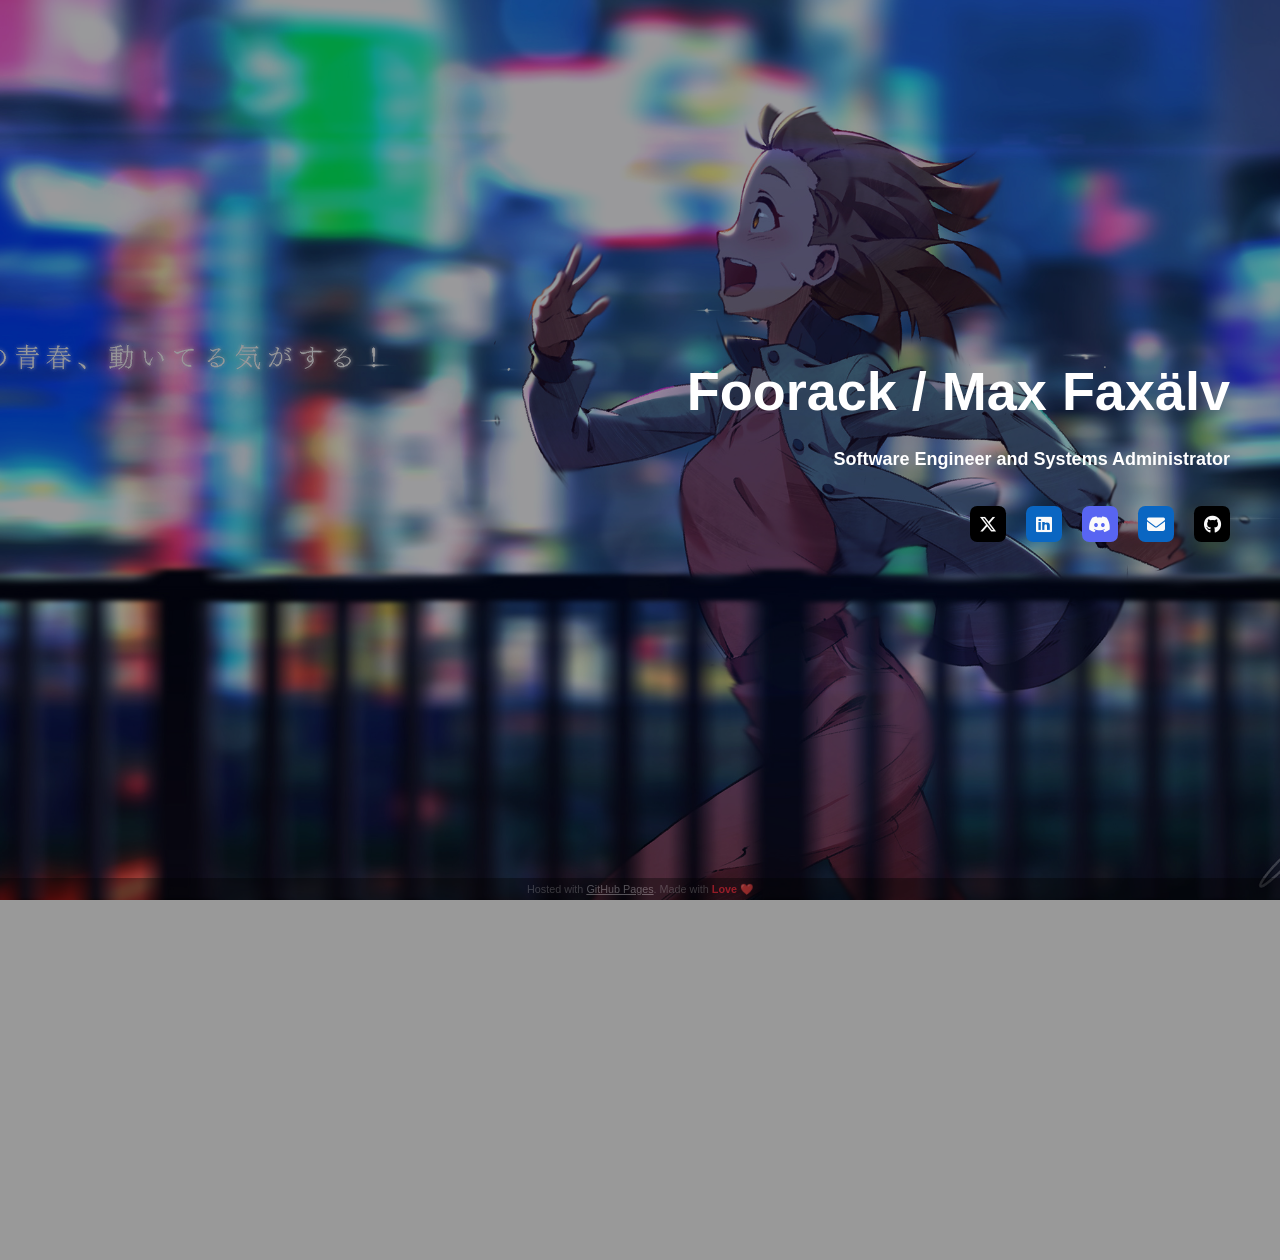
==== index.html @ 9dd48247 "Move out of public/ to /" ====
<!DOCTYPE html>
<html lang="en">

<head>
	<title>Foorack</title>
	<meta charset="UTF-8">
	<meta name="viewport" content="width=device-width, initial-scale=1, shrink-to-fit=no">
	<meta name="author" content="Foorack">
	<meta name="description" content="Foorack">
	<link rel="shortcut icon" href="desktop-computer_1f5a5.ico" type="image/vnd.microsoft.icon">
	<link rel="stylesheet" type="text/css" href="/css/normalize.min.css">
	<link rel="stylesheet" href="https://cdnjs.cloudflare.com/ajax/libs/font-awesome/6.6.0/css/all.min.css"
		integrity="sha512-Kc323vGBEqzTmouAECnVceyQqyqdsSiqLQISBL29aUW4U/M7pSPA/gEUZQqv1cwx4OnYxTxve5UMg5GT6L4JJg=="
		crossorigin="anonymous" referrerpolicy="no-referrer" />
	<link rel="stylesheet" type="text/css" href="/css/main.css">

	<style>
		html {
			background-color: inherit !important;
		}

		/* Fix for DarkReader */
	</style>
</head>

<body>
	<!--<h1 class="cursor" onclick="window.location.href = 'cv/'">
		Foorack / Max Faxälv
	</h1>-->
	<h1>Foorack / Max Faxälv</h1>
	<span class="subtitle">Software Engineer and Systems Administrator</span>

	<a class="icon fa-brands fa-x-twitter" href="https://x.com/Foorack" rel="me" target="_b"></a>
	<a class="icon fa-brands fa-linkedin" href="https://www.linkedin.com/in/foorack/" rel="me" target="_b"></a>
	<a class="icon fa-brands fa-discord" href="https://discord.com/users/92875770338213888" rel="me"></a>
	<a class="icon fa-solid fa-envelope" href="mailto:max@foorack.com" rel="me" target="_b"></a>
	<a class="icon fa-brands fa-github" href="https://github.com/Foorack" rel="me" target="_b"></a>

	<div id="footer">
		Hosted with <a href="https://docs.github.com/en/pages" style="color: #999" target="_b">GitHub Pages</a>.
		Made with <span style="color: #f5222d;font-weight: bold">Love ❤️</span>
	</div>
</body>

</html>
---- css/main.css ----
html,
body {
	height: 100%
}

body {
	text-align: right;
	color: #fff;
	font-family: 'Roboto', sans-serif;
	background: #999 url(/900027_optimized.jpg) center no-repeat;
	background-size: cover;
	overflow: hidden;
	padding-right: 50px;
	margin: 0;
	font-size: 2vh;
}

body:before {
	content: "";
	position: absolute;
	top: 0;
	left: 0;
	background: rgba(0, 0, 5, 0.4);
	width: 100%;
	height: 100%;
	z-index: -1
}

h1 {
	width: 100%;
	margin: 40vh 0 3vh 0;
	font-family: 'Roboto', sans-serif;
	font-weight: bold;
	font-size: 3em;
}

.subtitle {
	display: block;
	width: 100%;
	margin-bottom: 4vh;
	font-weight: bold;
}

.icon {
	display: inline-block;
	background: #000000;
	color: #fafafa;
	text-decoration: none;
	padding-top: 1.1vh;
	width: 4vh;
	height: 4vh;
	text-align: center;
	border-radius: 20%;
	box-sizing: border-box;
	margin-left: 15px;
	box-shadow: 0 -50px 0 0 rgba(0, 0, 0, 0) inset;
	transition: all 0.4s;
}

.icon:hover {
	color: #fff;
	box-shadow: 0 -50px 0 0 rgba(0, 0, 0, 0.5) inset
}

.icon.fa-discord {
	background: #5865f2
}
.icon.fa-linkedin {
	background: #0A66C2
}
.icon.fa-envelope {
	background: #0A66C2
}
.icon.fa-github,
.icon.fa-x-twitter {
	background: #000000
}
.icon.fa-github:hover,
.icon.fa-x-twitter:hover {
	background: #888888
}

.cursor {
	cursor: pointer;
}

#footer {
	font-size: 1.2vh;
	text-align: center;
	color: #666;
	background: rgba(0, 0, 0, 0.7);
	width: 100vw;
	position: absolute;
	bottom: 0px;
	opacity: 0.5;
	padding: 5px 0;
}
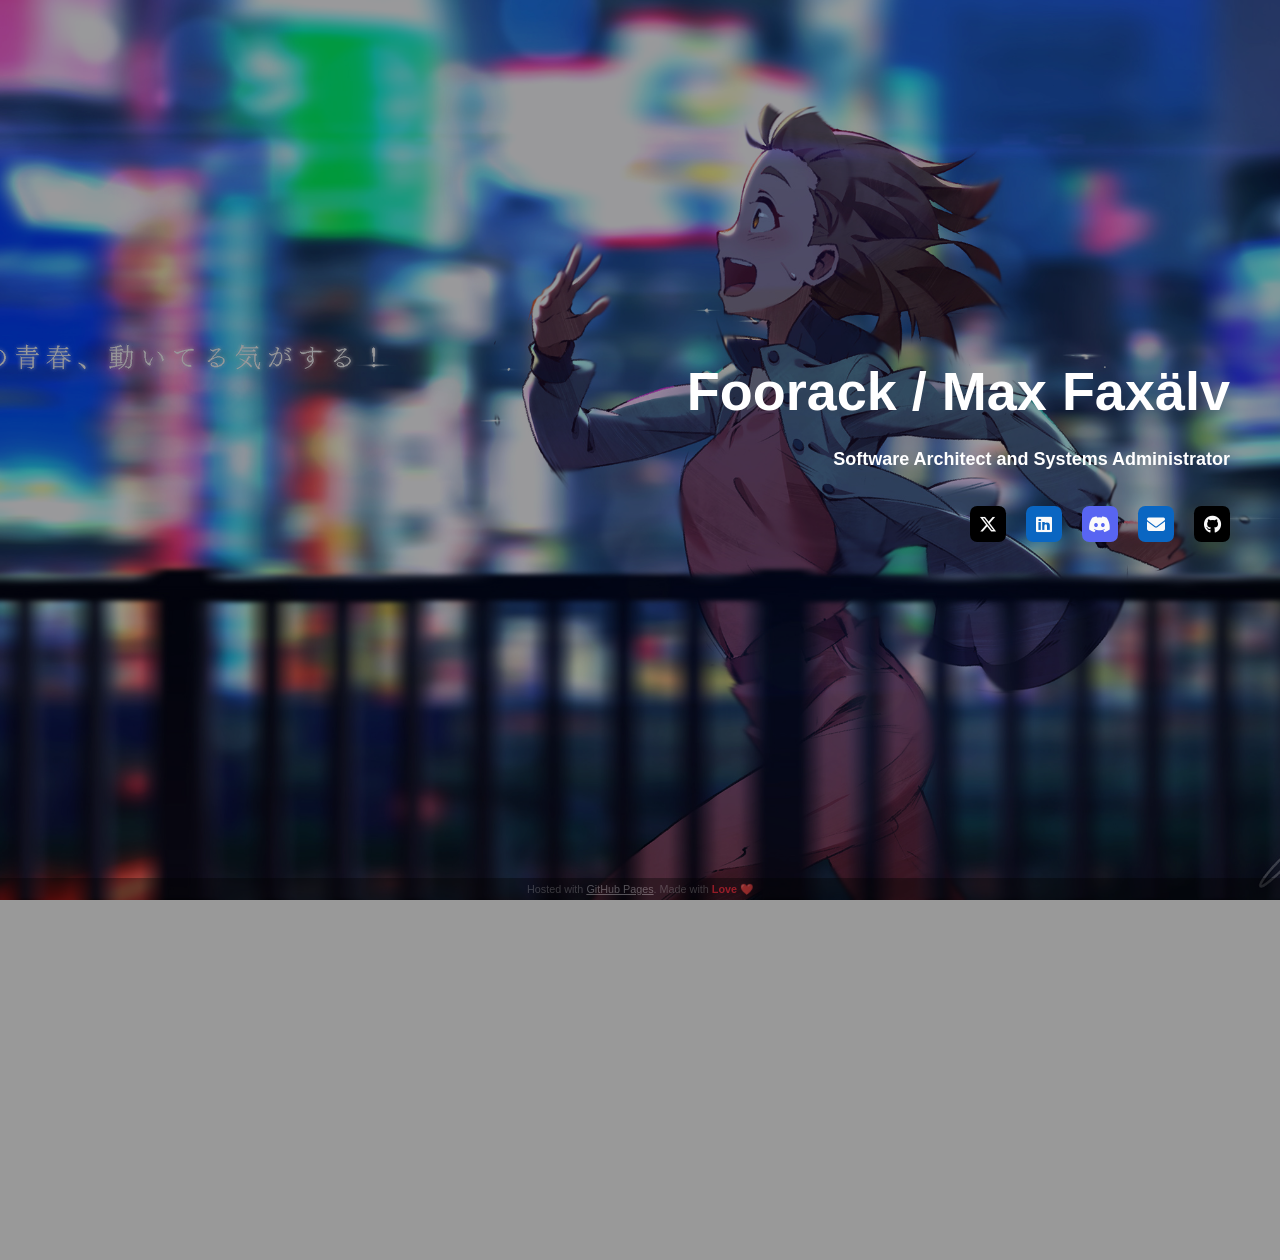
==== commit 5798bc64: "Update subtitle to 'Software Architect and Systems Administrator'" ====
--- a/index.html
+++ b/index.html
@@ -28,7 +28,7 @@
 		Foorack / Max Faxälv
 	</h1>-->
 	<h1>Foorack / Max Faxälv</h1>
-	<span class="subtitle">Software Engineer and Systems Administrator</span>
+	<span class="subtitle">Software Architect and Systems Administrator</span>
 
 	<a class="icon fa-brands fa-x-twitter" href="https://x.com/Foorack" rel="me" target="_b"></a>
 	<a class="icon fa-brands fa-linkedin" href="https://www.linkedin.com/in/foorack/" rel="me" target="_b"></a>
